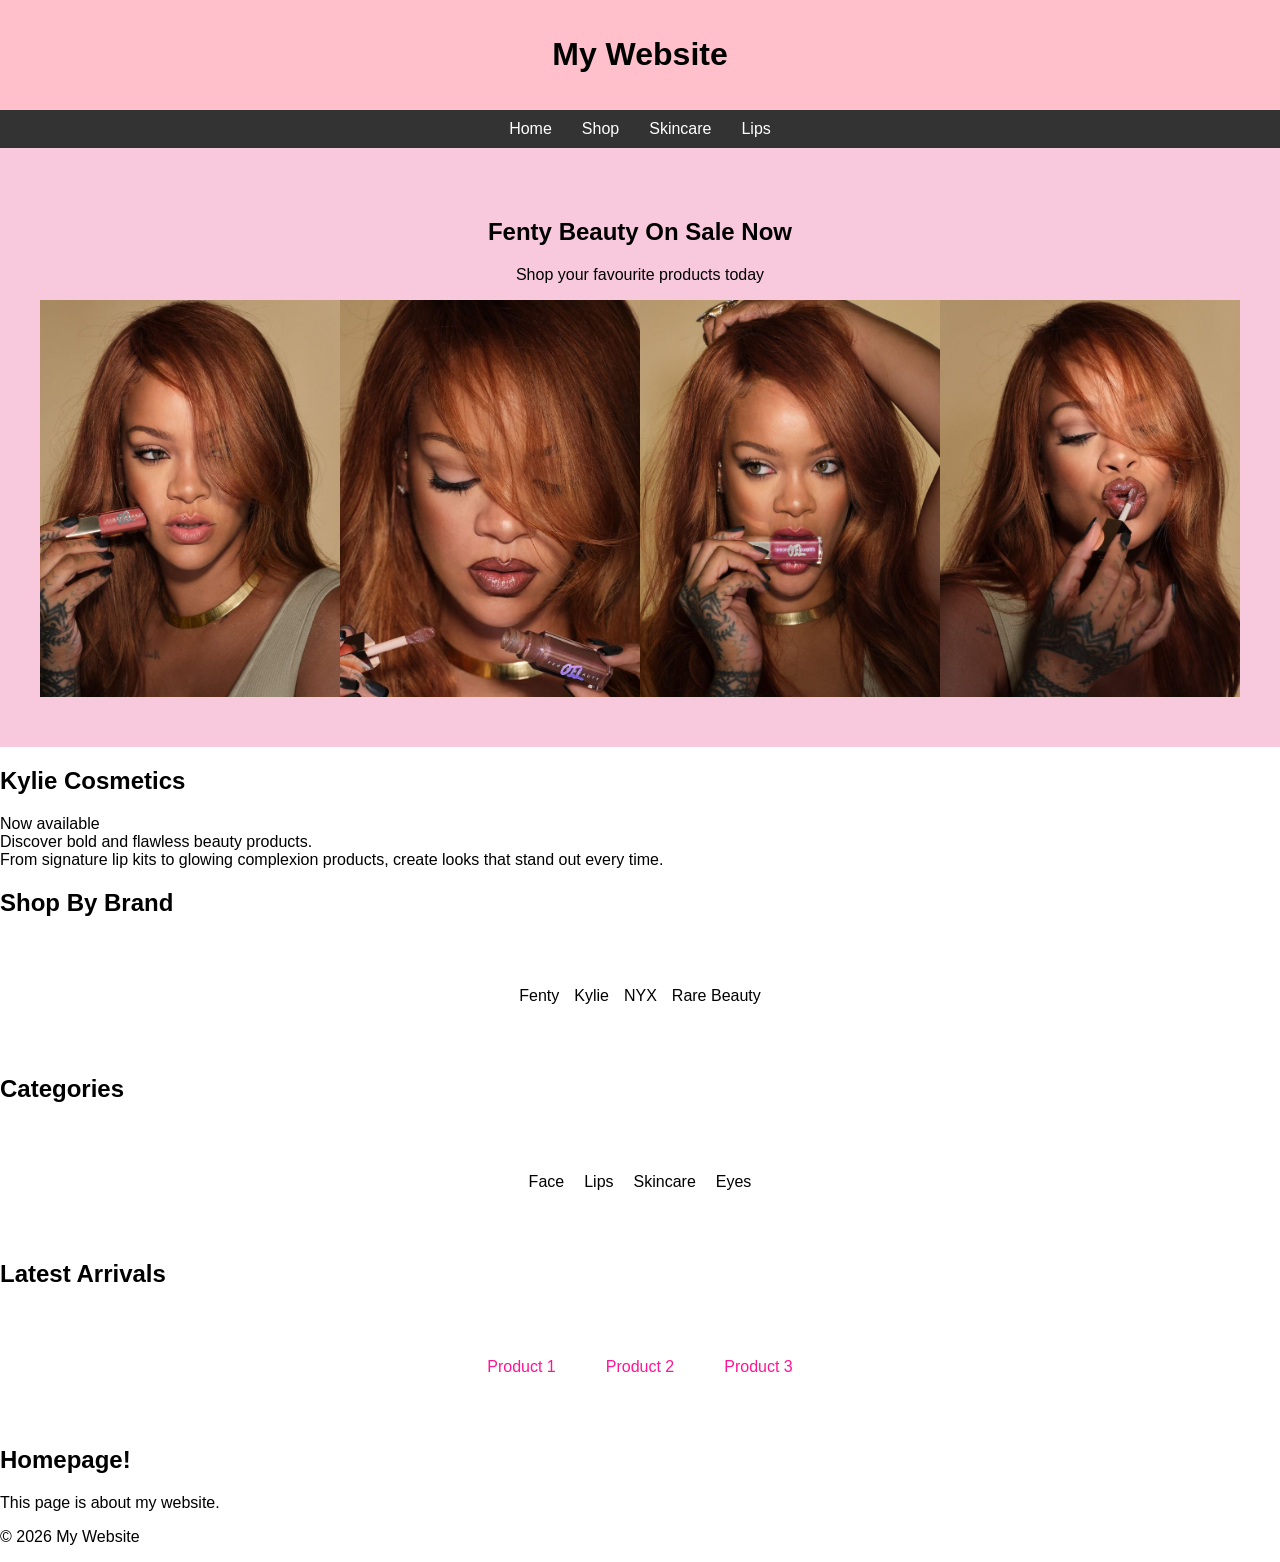
==== index.html @ 85e33f2b "Initial commit" ====
<!DOCTYPE html>
<html lang="en">
<head>
    <meta charset="UTF-8">
    <title>About</title>
    <link rel="stylesheet" href="css/style.css">
</head>

<body>

<header>
    <h1>My Website</h1>
</header>

<nav>
    <a href="index.html">Home</a>
    <a href="#">Shop</a>
    <a href="#">Skincare</a>
    <a href="#">Lips</a>
</nav>

<section class="hero">
    <h2>Fenty Beauty On Sale Now</h2>
    <p> Shop your favourite products today</p>
    <div class="rihannaimages">
        <img src="images/rihanna2.jpg" alt="Rihanna">
        <img src="images/rihanna5.jpg" alt="Rihanna">
        <img src="images/riri.jpg" alt="Rihanna">
        <img src="images/rihanna1.jpg" alt="Rihanna">
    </div>
</section>

<section class="kylie">
    <h2>Kylie Cosmetics</h2>
    <div>Now available</div>
    <div>Discover bold and flawless beauty products.</div>
    <div>From signature lip kits to glowing complexion products, create looks that stand out every time.</div>

</section>

<section>
    <h2>Shop By Brand</h2>
    <div class="brands">
    <div>Fenty</div>
    <div>Kylie</div>
    <div>NYX</div>
    <div>Rare Beauty</div>
    </div>
</section>

<section>
    <h2>Categories</h2>
    <div class="categories">
        <div>Face</div>
        <div>Lips</div>
        <div>Skincare</div>
        <div>Eyes</div>
    </div>
</section>

<section>
    <h2>Latest Arrivals</h2>
    <div class="latestarrivals">
        <div>Product 1</div>
        <div>Product 2</div>
        <div>Product 3</div>
    </div>
</section>

<main>
    <section>
        <h2>Homepage!</h2>
        <p>This page is about my website.</p>
    </section>
</main>

<footer>
    <p>© 2026 My Website</p>
</footer>

</body>
</html>
---- css/style.css ----
body {
    font-family: Arial, sans-serif;
    margin: 0;
}

header {
    background-color: pink;
    padding: 15px;
    text-align: center;
}

nav {
    display: flex;
    justify-content: center;
    background: #333;
    padding: 10px;
}

nav a {
    color: white;
    margin: 0 15px;
    text-decoration: none;
}
.hero {
    background-color: #f8c8dc;
    text-align: center;
    padding: 50px;
}
.rihannaimages {
    display: flex;
    gap: 0px;
    justify-content: center;
}
.rihannaimages img {
    width: 300px;
    height: auto;
}
}
.kylie {
    text-align: left;
    padding: 120px;
    justify-content: center;
    background-color: hsl(279, 24%, 77%);

}
.brands {
    display: flex;
    justify-content: center;
    gap: 15px;
    padding: 50px;
}
.categories {
    display: flex;
    justify-content: center;
    gap: 20px;
    padding: 50px;
}
.latestarrivals {
    display: flex;
    text-align: center;
    padding: 50px;
    color: deeppink;
    gap: 50px;
    justify-content: center;
}}
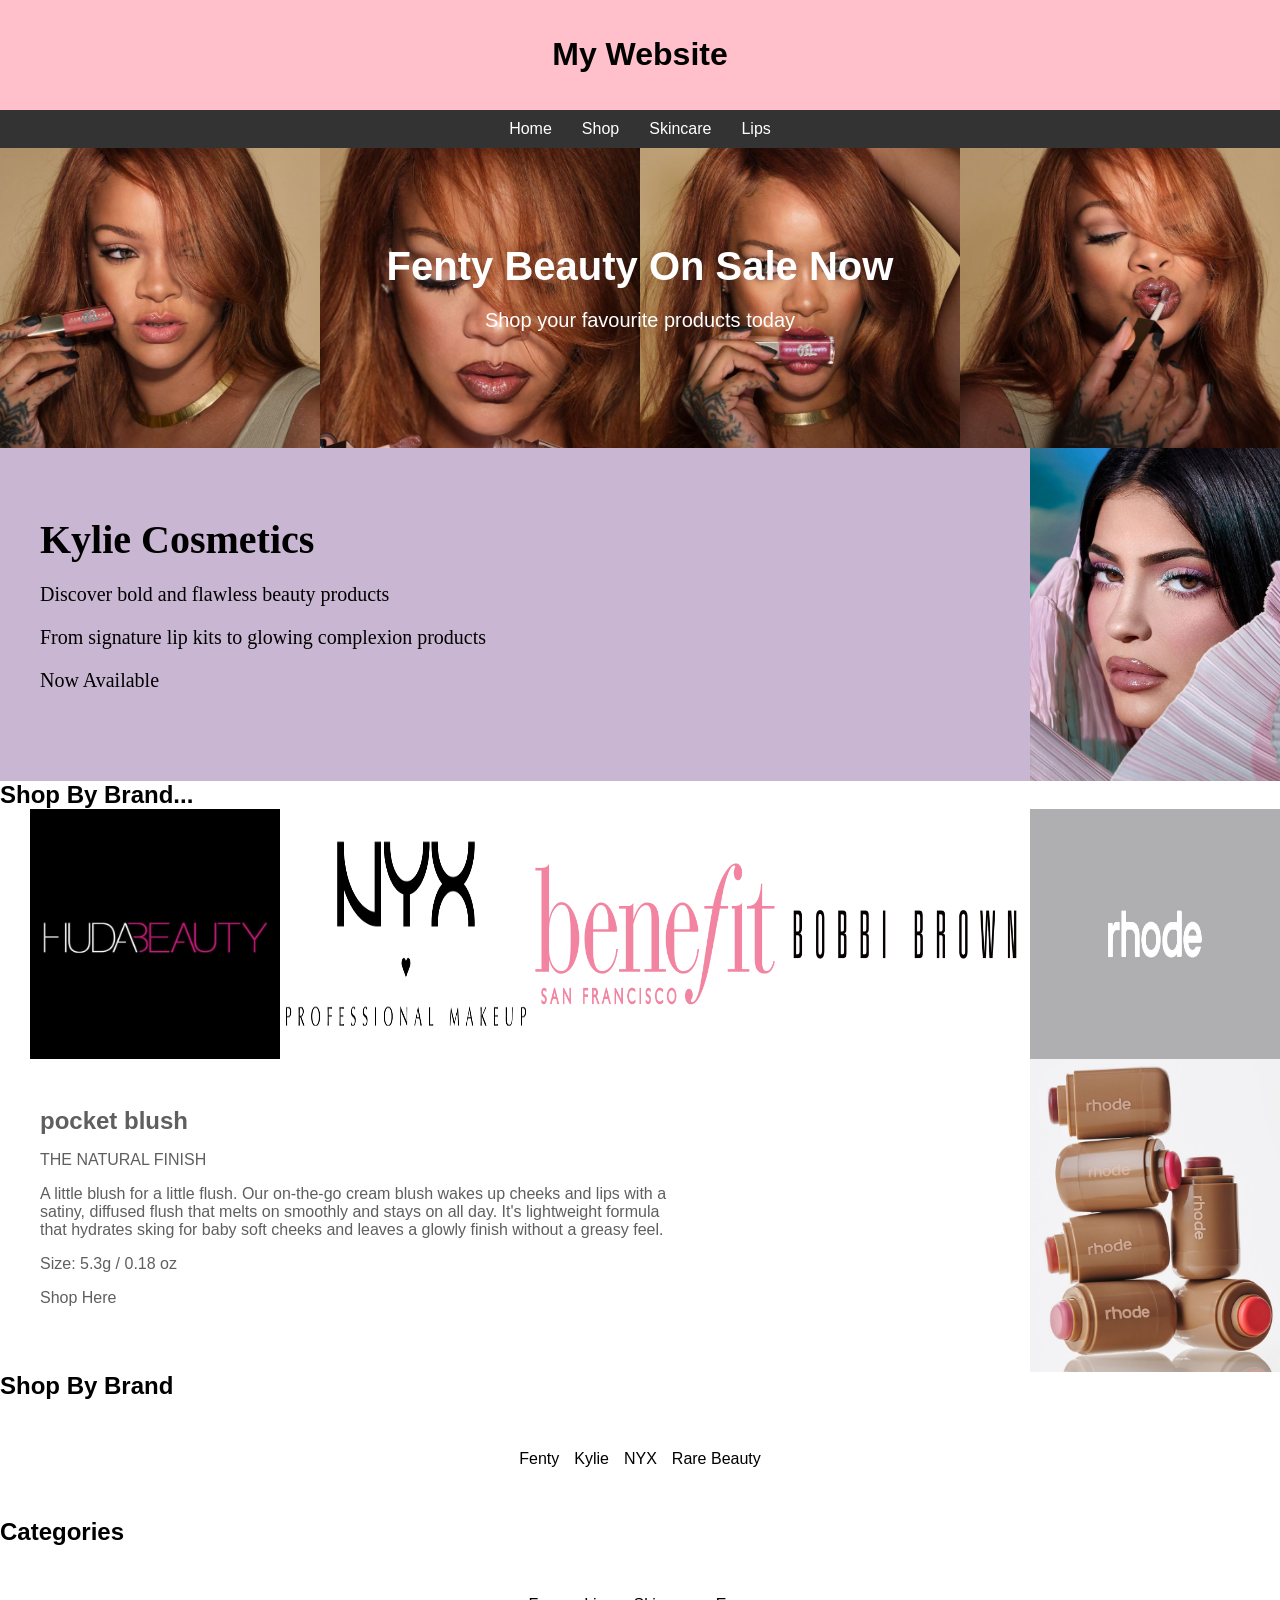
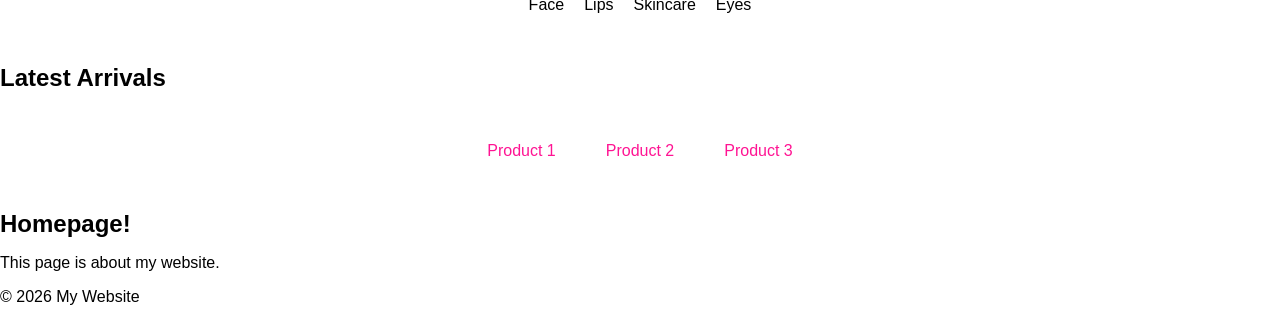
==== commit 618c3bfe: "updates" ====
--- a/index.html
+++ b/index.html
@@ -20,23 +20,59 @@
 </nav>
 
 <section class="hero">
-    <h2>Fenty Beauty On Sale Now</h2>
-    <p> Shop your favourite products today</p>
     <div class="rihannaimages">
         <img src="images/rihanna2.jpg" alt="Rihanna">
         <img src="images/rihanna5.jpg" alt="Rihanna">
         <img src="images/riri.jpg" alt="Rihanna">
         <img src="images/rihanna1.jpg" alt="Rihanna">
     </div>
+    <div class="hero-text">
+    <h2>Fenty Beauty On Sale Now</h2>
+    <p> Shop your favourite products today</p>
+    </div>
 </section>
 
 <section class="kylie">
-    <h2>Kylie Cosmetics</h2>
-    <div>Now available</div>
-    <div>Discover bold and flawless beauty products.</div>
-    <div>From signature lip kits to glowing complexion products, create looks that stand out every time.</div>
+    <div class="Kylie-text">
+        <h2>Kylie Cosmetics</h2>
+        <p>Discover bold and flawless beauty products</p>
+        <p>From signature lip kits to glowing complexion products</p>
+        <p>Now Available</p>
+    </div>
+
+    <div class="kylieimage">
+        <img src="images/kylie.jpg" alt="Kylie">
+    </div>
+</section>
+
+<section class="shop-by-brand">
+    <h2>Shop By Brand...</h2></hs>
+    <div class="rhode-image">
+        <img src="images/logo.jpg/nars-logo.png">
+        <img src="images/logo.jpg/mac-logo.png">
+        <img src="images/logo.jpg/charlotte-logo.png">
+        <img src="images/logo.jpg/kylie-logo.png">
+        <img src="images/logo.jpg/huda-beauty-logo.jpeg">
+        <img src="images/logo.jpg/NYX_logo.png">
+        <img src="images/logo.jpg/benefit-logo.png">
+        <img src="images/logo.jpg/bobbi-brown-logo.png">
+        <img src="images/logo.jpg/rhode-logo.jpg">
+    </div>
+</section>
+<section class="rhode">
+    <div class="rhode-text">
+    <h2>pocket blush</h2>
+    <p>THE NATURAL FINISH</p>
+    <P>A little blush for a little flush. Our on-the-go cream blush wakes up cheeks and lips with a satiny, diffused flush that melts on smoothly and stays on all day. It's lightweight formula that hydrates sking for baby soft cheeks and leaves a glowly finish without a greasy feel.</P>
+    <p>Size: 5.3g / 0.18 oz</p>
+    <p> Shop Here</p>
+    </div>
+    <div class="rhode-image">
+        <img src="images/rhode.jpg">
+    </div>
 
 </section>
+
 
 <section>
     <h2>Shop By Brand</h2>
--- a/css/style.css
+++ b/css/style.css
@@ -15,6 +15,15 @@
     background: #333;
     padding: 10px;
 }
+section {
+    margin: 0;
+}
+h2 {
+    margin: 0;
+}
+body {
+    margin: 0;
+}
 
 nav a {
     color: white;
@@ -23,25 +32,86 @@
 }
 .hero {
     background-color: #f8c8dc;
+    display: flex;
+    flex-direction: column;
+    margin: 0;
+    padding: 0;
+    position: relative;
+}
+.hero-text {
+    position: absolute;
+    top: 50%;
+    left: 50%;
+    transform: translate(-50%, -50%);
+    color: white;
     text-align: center;
-    padding: 50px;
+    width: 100%;
+}
+.hero-text h2 {
+    font-size: 40px;
+}
+.hero-text p {
+    font-size: 20px;
 }
 .rihannaimages {
     display: flex;
-    gap: 0px;
-    justify-content: center;
+    width: 100%;
+    margin: 0;
+    padding: 0;
 }
 .rihannaimages img {
-    width: 300px;
+    width: 25%;
+    height: 300px;
+    object-fit: cover;
+}
+.kylie {
+    display: flex;
+    align-items: center;
+    justify-content: space-between;
+    background-color: hsl(279, 24%, 77%);
+    padding: 0;
+
+}
+.Kylie-text {
+    width: 50%;
+    padding: 40px;
+    font-family: Georgia, 'Times New Roman', Times, serif;
+}
+.Kylie-text h2 {
+    font-size: 40px;
+}
+.Kylie-text p {
+    font-size: 20px;
+}
+.kylieimage {
+    display: flex;
+    justify-content: right;
+}
+.kylieimage img {
+    width: 250px;
     height: auto;
 }
+.rhode {
+    display: flex;
+    align-items: center;
+    padding: 0;
+    justify-content: space-between;
+    color: rgb(96, 95, 95);
+    background-color: rgb(255, 255, 255);
 }
-.kylie {
-    text-align: left;
-    padding: 120px;
-    justify-content: center;
-    background-color: hsl(279, 24%, 77%);
+.rhode-text {
+    width: 50%;
+    padding: 40px;
+    font-family:'Lucida Sans', 'Lucida Sans Regular', 'Lucida Grande', 'Lucida Sans Unicode', Geneva, Verdana, sans-serif;
+}
+.rhode-image {
+    display: flex;
+    justify-content: right;
 
+}
+.rhode-image img {
+    width: 250px;
+    height: auto;
 }
 .brands {
     display: flex;
@@ -62,4 +132,4 @@
     color: deeppink;
     gap: 50px;
     justify-content: center;
-}}+}
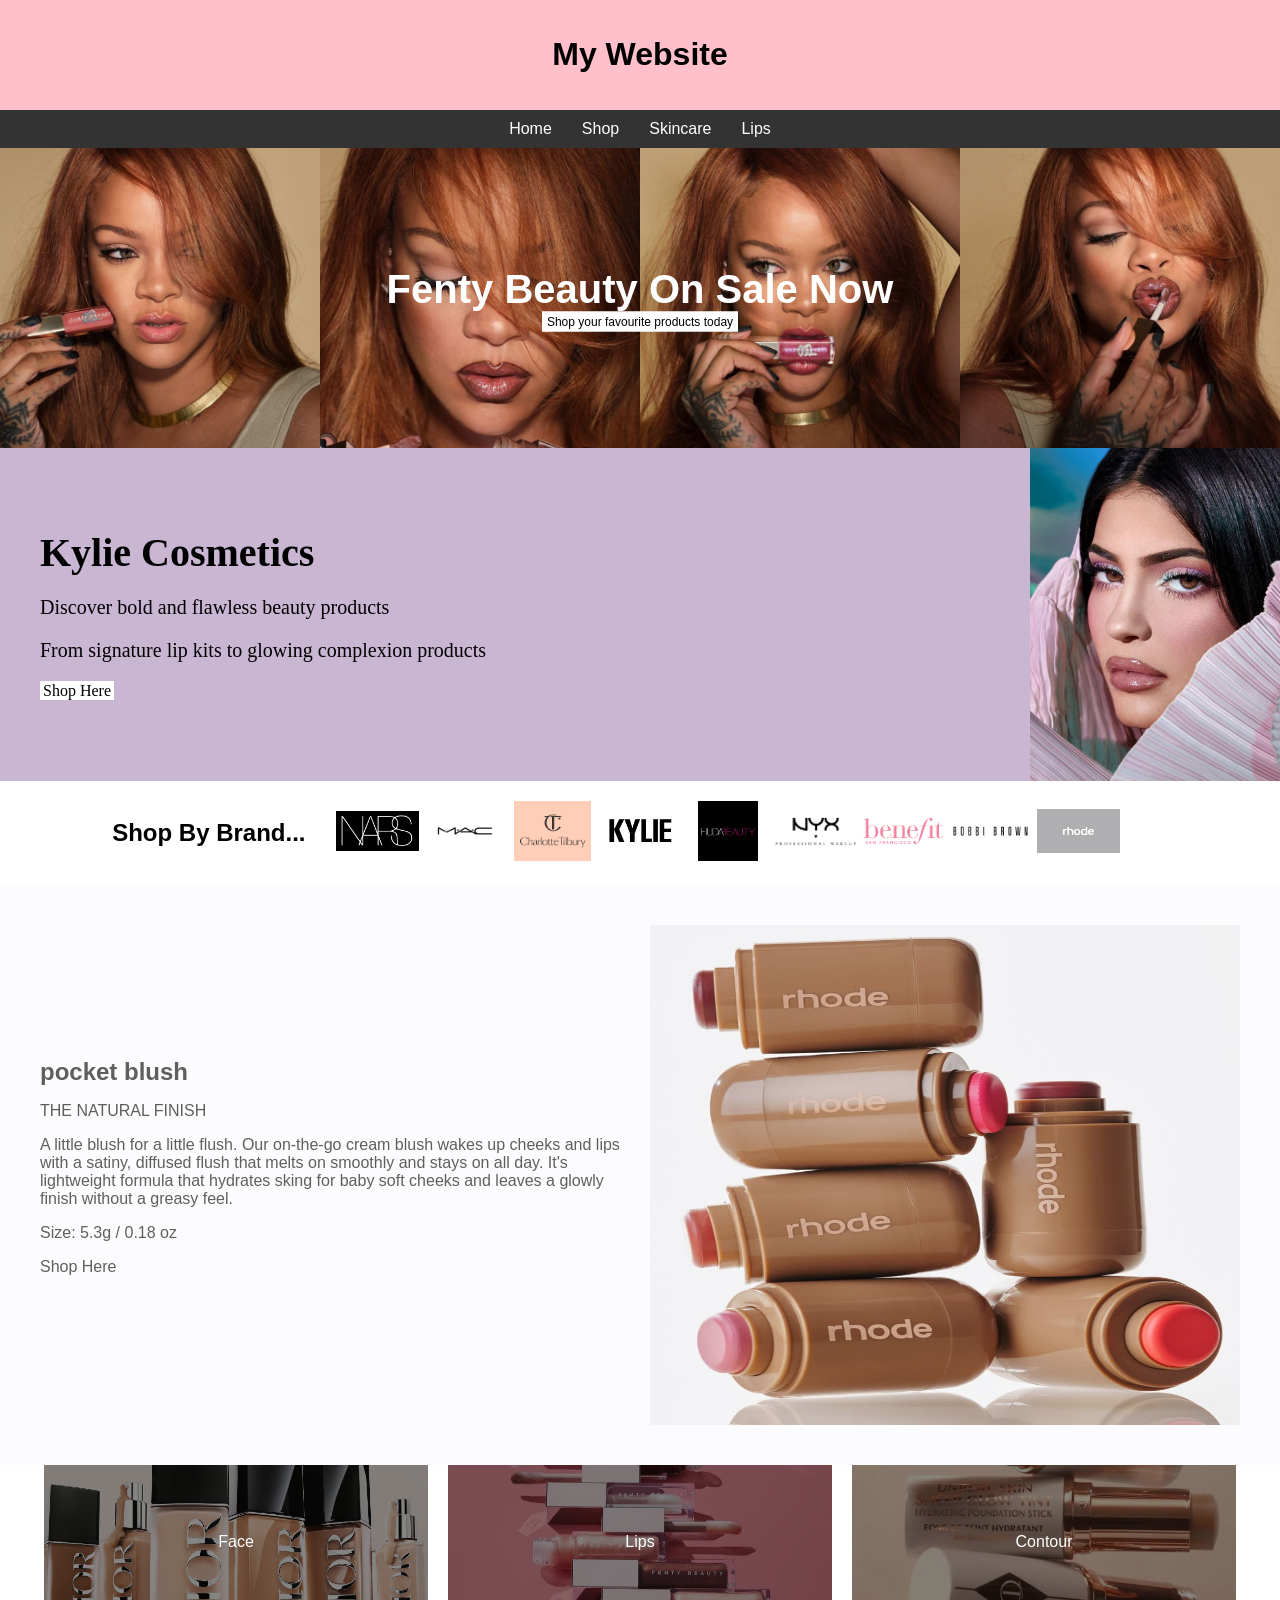
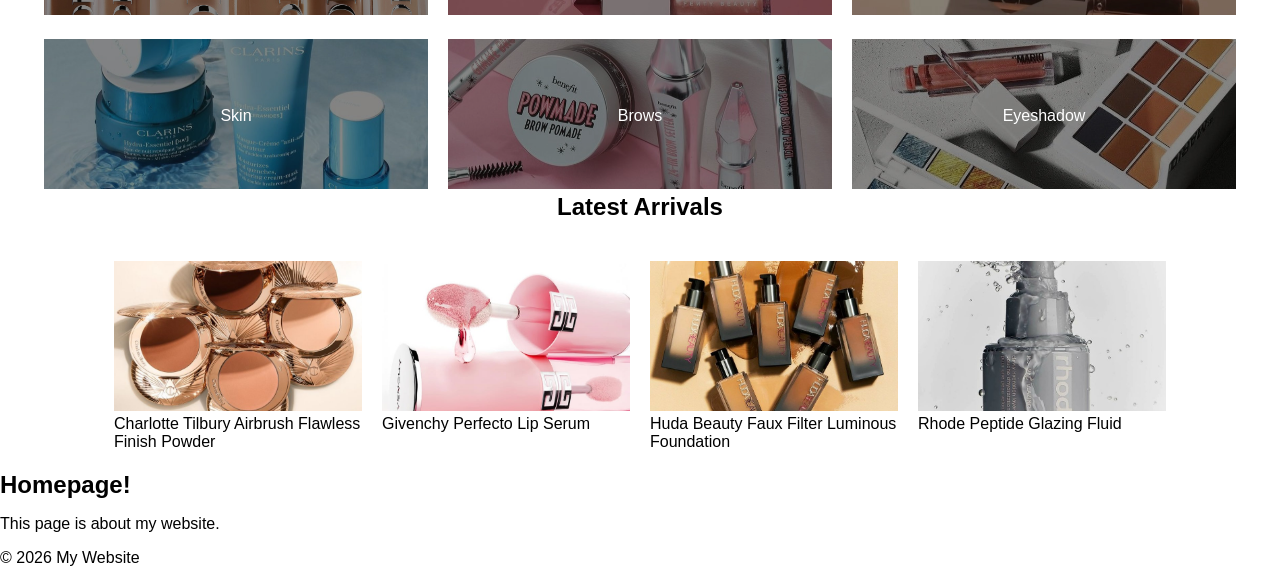
==== commit 3e888c34: "updates from weekend" ====
--- a/index.html
+++ b/index.html
@@ -21,14 +21,14 @@
 
 <section class="hero">
     <div class="rihannaimages">
-        <img src="images/rihanna2.jpg" alt="Rihanna">
-        <img src="images/rihanna5.jpg" alt="Rihanna">
-        <img src="images/riri.jpg" alt="Rihanna">
-        <img src="images/rihanna1.jpg" alt="Rihanna">
+        <img src="images/rihanna2.jpg" alt="Rihanna wearing fenty gloss">
+        <img src="images/rihanna5.jpg" alt="Rihanna wearing fenty gloss">
+        <img src="images/riri.jpg" alt="Rihanna wearing fenty gloss">
+        <img src="images/rihanna1.jpg" alt="Rihanna wearing fenty gloss">
     </div>
     <div class="hero-text">
     <h2>Fenty Beauty On Sale Now</h2>
-    <p> Shop your favourite products today</p>
+    <a href="#" class="button">Shop your favourite products today</a>
     </div>
 </section>
 
@@ -37,7 +37,7 @@
         <h2>Kylie Cosmetics</h2>
         <p>Discover bold and flawless beauty products</p>
         <p>From signature lip kits to glowing complexion products</p>
-        <p>Now Available</p>
+        <a href="#">Shop Here</a>
     </div>
 
     <div class="kylieimage">
@@ -46,17 +46,19 @@
 </section>
 
 <section class="shop-by-brand">
-    <h2>Shop By Brand...</h2></hs>
-    <div class="rhode-image">
-        <img src="images/logo.jpg/nars-logo.png">
-        <img src="images/logo.jpg/mac-logo.png">
-        <img src="images/logo.jpg/charlotte-logo.png">
-        <img src="images/logo.jpg/kylie-logo.png">
-        <img src="images/logo.jpg/huda-beauty-logo.jpeg">
-        <img src="images/logo.jpg/NYX_logo.png">
-        <img src="images/logo.jpg/benefit-logo.png">
-        <img src="images/logo.jpg/bobbi-brown-logo.png">
-        <img src="images/logo.jpg/rhode-logo.jpg">
+    <div class="brand-text">
+        <h2>Shop By Brand...</h2>
+    </div>
+    <div class="brand-image">
+        <img src="images/logo.jpg/nars-logo.png" alt="nars logo">
+        <img src="images/logo.jpg/mac-logo.png" alt="mac logo">
+        <img src="images/logo.jpg/charlotte-logo.png" alt="charlotte tilbury logo">
+        <img src="images/logo.jpg/kylie-logo.png" alt="kylie logo">
+        <img src="images/logo.jpg/huda-beauty-logo.jpeg" alt="huda beauty logo">
+        <img src="images/logo.jpg/NYX_logo.png" alt="nyx logo">
+        <img src="images/logo.jpg/benefit-logo.png" alt="benefit logo">
+        <img src="images/logo.jpg/bobbi-brown-logo.png" alt="bobbi brown logo">
+        <img src="images/logo.jpg/rhode-logo.jpg" alt="rhode logo">
     </div>
 </section>
 <section class="rhode">
@@ -68,40 +70,76 @@
     <p> Shop Here</p>
     </div>
     <div class="rhode-image">
-        <img src="images/rhode.jpg">
+        <img src="images/rhode.jpg" alt="rhode blushes stacked">
     </div>
 
 </section>
 
-
-<section>
-    <h2>Shop By Brand</h2>
-    <div class="brands">
-    <div>Fenty</div>
-    <div>Kylie</div>
-    <div>NYX</div>
-    <div>Rare Beauty</div>
+<section class="categories">
+    <div class="category-item">
+        <img src="images/category/face.jpg" alt="bottles of foundation">
+        <div class="category-text">Face</div>
+    </div>
+    <div class="category-item">
+        <img src="images/category/lips.png" alt="lip products">
+        <div class="category-text">Lips</div>
+    </div>
+    <div class="category-item">
+        <img src="images/category/contour.jpg" alt="contour sticks">
+        <div class="category-text">Contour</div>
+    </div>
+    <div class="category-item">
+        <img src="images/category/skin.jpg" alt="skincare products">
+        <div class="category-text">Skin</div>
+    </div>
+     <div class="category-item">
+        <img src="images/category/brows.jpg" alt="eyebrow products">
+        <div class="category-text">Brows</div>
+    </div>
+     <div class="category-item">
+        <img src="images/category/eyeshadow.jpg" alt="eyeshadow palette">
+        <div class="category-text">Eyeshadow</div>
     </div>
 </section>
 
-<section>
-    <h2>Categories</h2>
-    <div class="categories">
-        <div>Face</div>
-        <div>Lips</div>
-        <div>Skincare</div>
-        <div>Eyes</div>
+<section class="latest-arrivals-section">
+
+    <h2 class="latest-arrivals-heading">Latest Arrivals</h2>
+
+    <div class="latest-arrivals">
+
+        <div class="latest-arrivals-item">
+            <img src="images/new/CT.jpg" alt="Charlotte Tilbury powder">
+            <div class="latest-arrivals-text">
+                Charlotte Tilbury Airbrush Flawless Finish Powder
+            </div>
+        </div>
+
+        <div class="latest-arrivals-item">
+            <img src="images/new/GB.jpg" alt="Givenchy lip serum">
+            <div class="latest-arrivals-text">
+                Givenchy Perfecto Lip Serum
+            </div>
+        </div>
+
+        <div class="latest-arrivals-item">
+            <img src="images/new/HB.jpg" alt="Huda Beauty foundation">
+            <div class="latest-arrivals-text">
+                Huda Beauty Faux Filter Luminous Foundation
+            </div>
+        </div>
+
+        <div class="latest-arrivals-item">
+            <img src="images/new/RP.jpg">
+            <div class="latest-arrivals-text">
+                Rhode Peptide Glazing Fluid
+            </div>
+        </div>
+
     </div>
+
 </section>
 
-<section>
-    <h2>Latest Arrivals</h2>
-    <div class="latestarrivals">
-        <div>Product 1</div>
-        <div>Product 2</div>
-        <div>Product 3</div>
-    </div>
-</section>
 
 <main>
     <section>
--- a/css/style.css
+++ b/css/style.css
@@ -47,11 +47,24 @@
     text-align: center;
     width: 100%;
 }
+.hero-text a {
+    color: black;
+    text-decoration: none;
+    font-size: 12px;
+}
+.hero-text a:hover {
+    color: hotpink;
+}
+.button {
+    border: 2px solid white;
+    padding: 1px 3px;
+    background-color: white;
+}
 .hero-text h2 {
     font-size: 40px;
 }
 .hero-text p {
-    font-size: 20px;
+    font-size: 10px;
 }
 .rihannaimages {
     display: flex;
@@ -91,45 +104,95 @@
     width: 250px;
     height: auto;
 }
+.Kylie-text a {
+    color: black;
+    text-decoration: none;
+    background-color: white;
+    padding: 1px 3px;
+}
+.Kylie-text a:hover {
+    color: hotpink;
+}
 .rhode {
     display: flex;
+    flex-wrap: wrap;
     align-items: center;
-    padding: 0;
-    justify-content: space-between;
+    gap: 20px;
+    padding: 40px;
     color: rgb(96, 95, 95);
-    background-color: rgb(255, 255, 255);
+    background-color: rgb(252, 252, 254);
 }
 .rhode-text {
-    width: 50%;
-    padding: 40px;
+    flex: 1 1 100px;
+    gap: 20px;
     font-family:'Lucida Sans', 'Lucida Sans Regular', 'Lucida Grande', 'Lucida Sans Unicode', Geneva, Verdana, sans-serif;
 }
 .rhode-image {
+    flex: 1 1 100px;
+    gap: 20px;
     display: flex;
     justify-content: right;
-
+    min-width: 100px
 }
 .rhode-image img {
-    width: 250px;
+    width: 100%;
     height: auto;
+    max-height: 500px;
 }
-.brands {
+.shop-by-brand {
     display: flex;
     justify-content: center;
-    gap: 15px;
-    padding: 50px;
+    align-items: center;
+    flex-wrap: wrap;
+    gap: 30px;
+    padding: 20px;
+}
+.brand-image img {
+    width: 10%;
+    max-width: 100px;
+    height: 60px;
+    object-fit: contain;
 }
 .categories {
     display: flex;
+    flex-wrap: wrap;
     justify-content: center;
     gap: 20px;
-    padding: 50px;
 }
-.latestarrivals {
-    display: flex;
+.category-item {
+    position: relative;
+    width: 30%;
+}
+.category-item img {
+    width: 100%;
+    height: 150px;
+    object-fit: cover;
+}
+.category-text {
+    position: absolute;
+    top: 50%;
+    left: 50%;
+    transform: translate(-50%,-50%);
+    color: white;
+}
+.latest-arrivals {
+     display: flex;
+     flex-wrap: wrap;
+     gap: 20px;
+     padding: 20px;
+     justify-content: center;
+     
+}
+.latest-arrivals-item {
+    width: 20%;
+}
+.latest-arrivals img {
+    width: 100%;
+    height: 150px;
+    object-fit: cover;
+}
+.latest-arrivals-heading {
     text-align: center;
-    padding: 50px;
-    color: deeppink;
-    gap: 50px;
-    justify-content: center;
-}+    color: black;
+    margin-bottom: 20px;
+}
